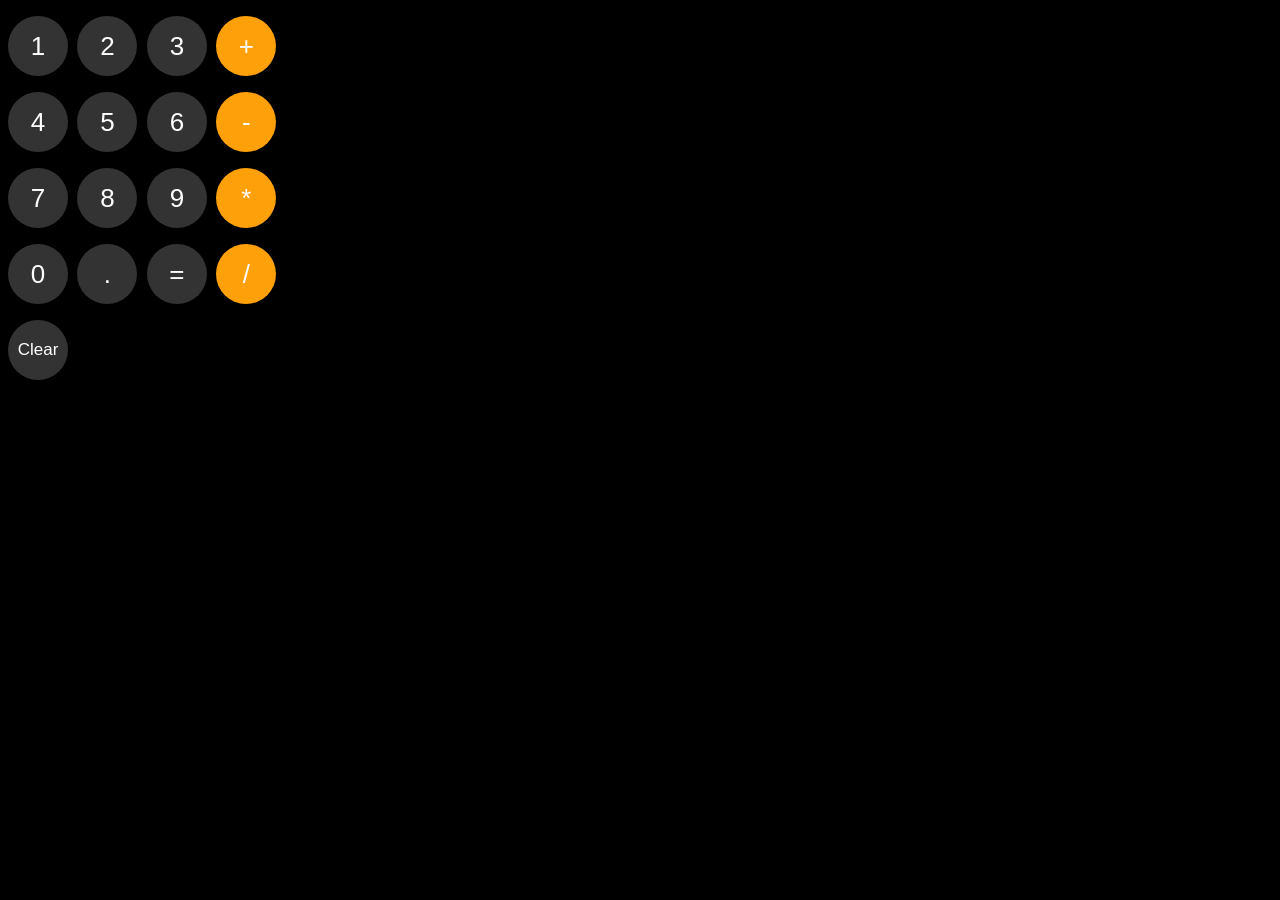
==== index.html @ 65cc66a6 "Update and rename calculator.html to index.html" ====
<!DOCTYPE html>
<html lang="en">
<head>
  <meta charset="UTF-8">
  <meta name="viewport" content="width=device-width, initial-scale=1.0">
  <title>Calculator</title>
  <link rel="stylesheet" href="calculator.css">
</head>

<body>
  <p class="js-result"></p>

  <div class="line">
    <button onclick="
    updateCalc('1');
    ">
    1
  </button>
  <button onclick="
    updateCalc('2');">
    2
  </button>
  <button onclick="
    updateCalc('3');">
    3
  </button>
  <button onclick="
  updateCalc('+');"
  class="sign-button">
    +
  </button>

  </div>

  <div class="line">
    <button onclick="
    updateCalc('4');
    ">
    4
  </button>
  <button onclick="
    updateCalc('5');">
    5
  </button>
  <button onclick="
    updateCalc('6');">
    6
  </button>
  <button onclick="
  updateCalc('-');"
  class="sign-button">
    -
  </button>

  </div>

  <div class="line">
    <button onclick="
    updateCalc('7');
    ">
    7
  </button>
  <button onclick="
    updateCalc('8');">
    8
  </button>
  <button onclick="
    updateCalc('9');">
    9
  </button>
  <button onclick="
  updateCalc('*');"
  class="sign-button">
    *
  </button>

  </div>

  <div class="line">
    <button onclick="
    updateCalc('0');
    ">
    0
  </button>
  <button onclick="
    updateCalc('.');">
    .
  </button>
  <button onclick="
    calc += '=';
    calc = eval(JSON.parse((localStorage.getItem('calc'))));
    showResult();">
    =
  </button>
  <button onclick="
  updateCalc('/');"
  class="sign-button">
    /
  </button>

  </div>

  <div class="line">
    <button onclick="
    localStorage.removeItem('calc');
    calc ='';
    showResult();
    "
    class="clear-button">
      Clear
    </button>
  </div>

  <script src="calculator.js"></script>
  
</body>
</html>
---- calculator.css ----
body{
  background-color: black;
  font-family: Arial;
}
button{
  font-size: 26px;
  height: 60px;
  width: 60px;
  border: none;
  border-radius: 100px;
  color: white;
  background-color: rgb(51, 51, 51);
  margin-right: 5px;
  cursor: pointer;
}
.sign-button{
  background-color: rgb(254, 160, 10);
}
.clear-button{
  font-size: 17px;
}
.line{
  margin-top: 16px;
}
.js-result{
  color: white;
  font-size: 45px;
  margin-top: 15px;
  margin-bottom: 5px;
}
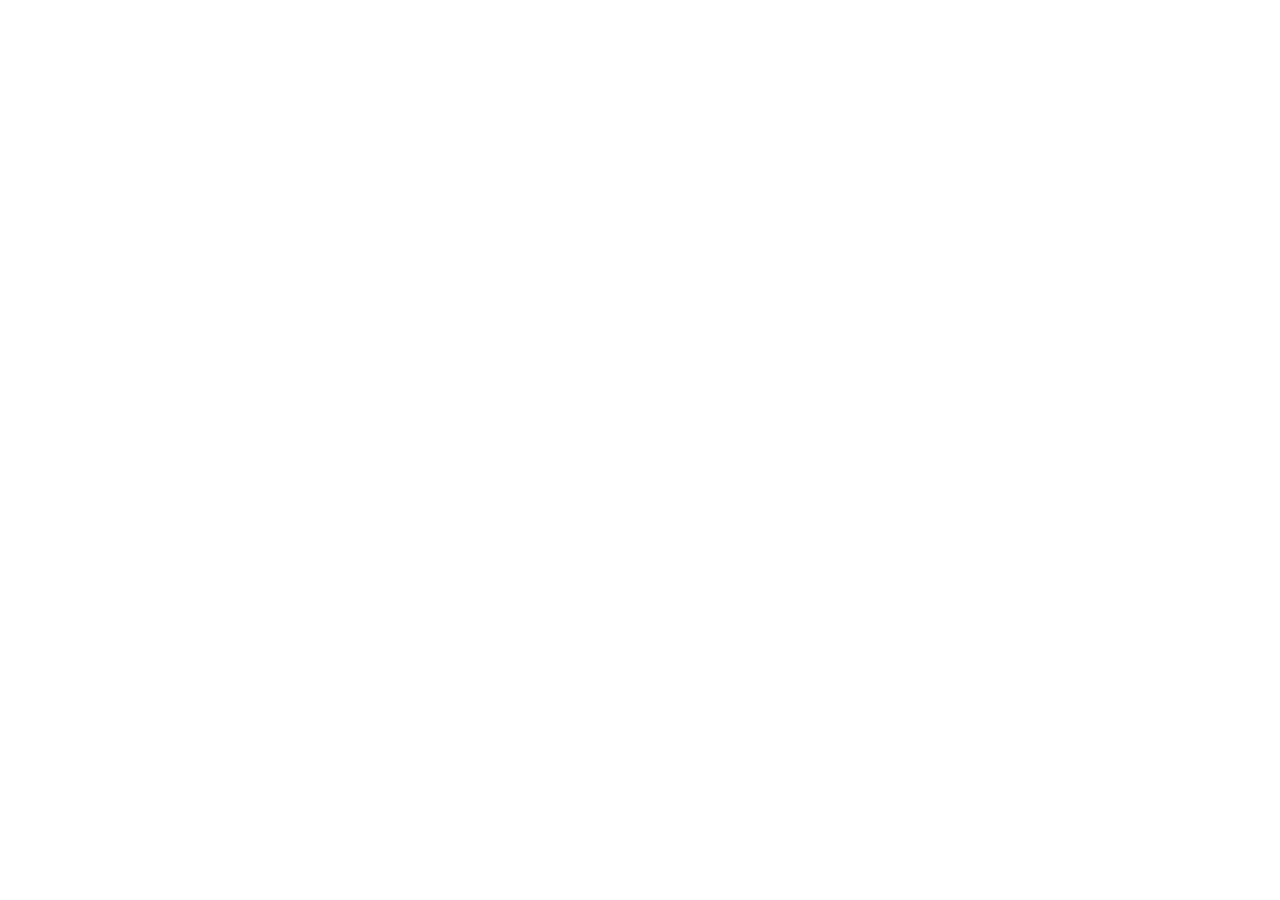
==== commit a061e8ed: "Refactor file paths for styles and scripts Updated file paths for CSS and JavaScript in index.html." ====
--- a/index.html
+++ b/index.html
@@ -4,114 +4,12 @@
   <meta charset="UTF-8">
   <meta name="viewport" content="width=device-width, initial-scale=1.0">
   <title>Calculator</title>
-  <link rel="stylesheet" href="calculator.css">
+  <link rel="stylesheet" href="styles/calculator.css">
 </head>
 
 <body>
-  <p class="js-result"></p>
 
-  <div class="line">
-    <button onclick="
-    updateCalc('1');
-    ">
-    1
-  </button>
-  <button onclick="
-    updateCalc('2');">
-    2
-  </button>
-  <button onclick="
-    updateCalc('3');">
-    3
-  </button>
-  <button onclick="
-  updateCalc('+');"
-  class="sign-button">
-    +
-  </button>
-
-  </div>
-
-  <div class="line">
-    <button onclick="
-    updateCalc('4');
-    ">
-    4
-  </button>
-  <button onclick="
-    updateCalc('5');">
-    5
-  </button>
-  <button onclick="
-    updateCalc('6');">
-    6
-  </button>
-  <button onclick="
-  updateCalc('-');"
-  class="sign-button">
-    -
-  </button>
-
-  </div>
-
-  <div class="line">
-    <button onclick="
-    updateCalc('7');
-    ">
-    7
-  </button>
-  <button onclick="
-    updateCalc('8');">
-    8
-  </button>
-  <button onclick="
-    updateCalc('9');">
-    9
-  </button>
-  <button onclick="
-  updateCalc('*');"
-  class="sign-button">
-    *
-  </button>
-
-  </div>
-
-  <div class="line">
-    <button onclick="
-    updateCalc('0');
-    ">
-    0
-  </button>
-  <button onclick="
-    updateCalc('.');">
-    .
-  </button>
-  <button onclick="
-    calc += '=';
-    calc = eval(JSON.parse((localStorage.getItem('calc'))));
-    showResult();">
-    =
-  </button>
-  <button onclick="
-  updateCalc('/');"
-  class="sign-button">
-    /
-  </button>
-
-  </div>
-
-  <div class="line">
-    <button onclick="
-    localStorage.removeItem('calc');
-    calc ='';
-    showResult();
-    "
-    class="clear-button">
-      Clear
-    </button>
-  </div>
-
-  <script src="calculator.js"></script>
+  <script src="scripts/calculator.js"></script>
   
 </body>
 </html>
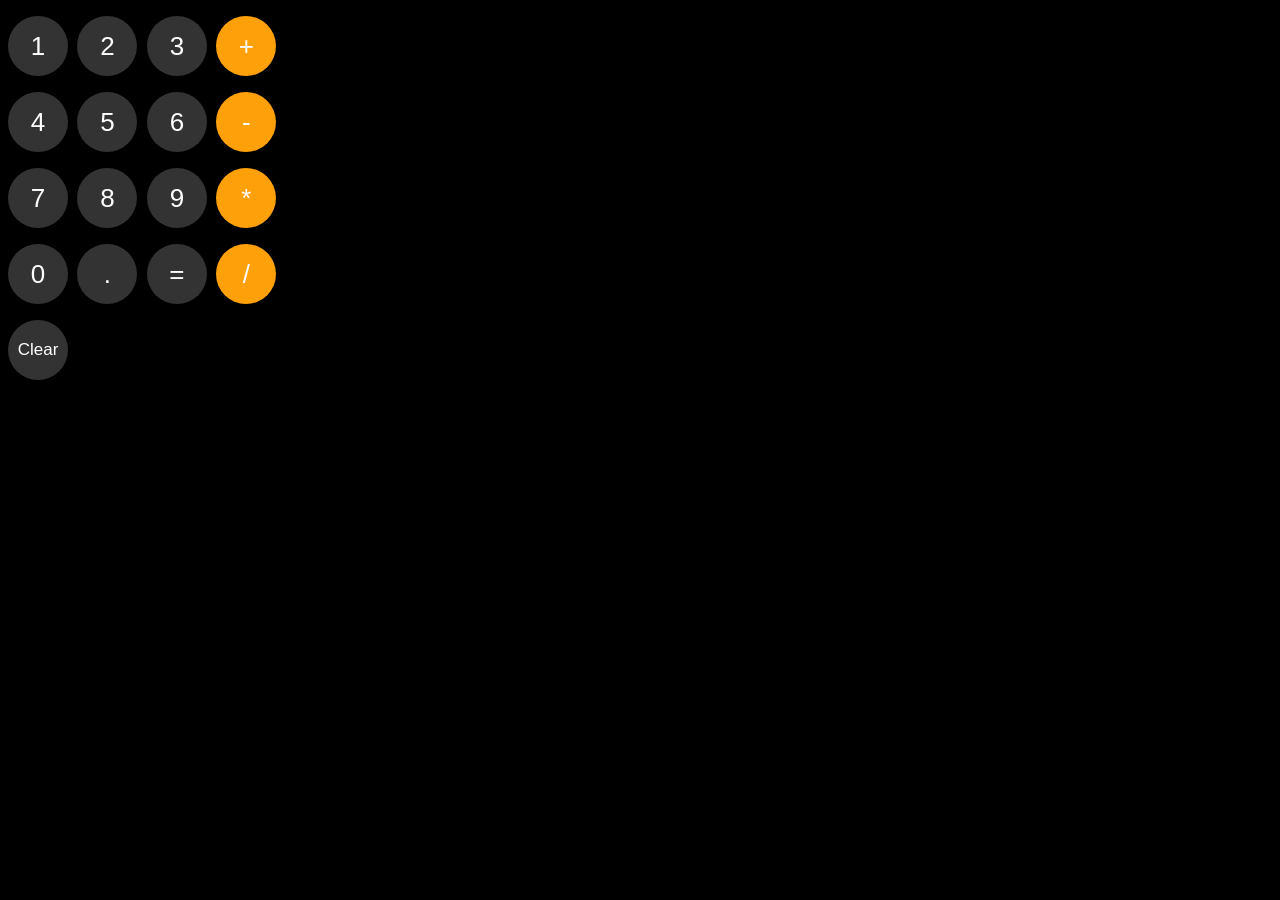
==== commit 7f66115c: "Fix paths for stylesheet and script in index.html Updated paths for CSS and JavaScript files." ====
--- a/index.html
+++ b/index.html
@@ -4,12 +4,12 @@
   <meta charset="UTF-8">
   <meta name="viewport" content="width=device-width, initial-scale=1.0">
   <title>Calculator</title>
-  <link rel="stylesheet" href="styles/calculator.css">
+  <link rel="stylesheet" href="calculator.css">
 </head>
 
 <body>
 
-  <script src="scripts/calculator.js"></script>
+  <script src="calculator.js"></script>
   
 </body>
 </html>
--- a/calculator.css
+++ b/calculator.css
@@ -0,0 +1,30 @@
+body{
+  background-color: black;
+  font-family: Arial;
+}
+button{
+  font-size: 26px;
+  height: 60px;
+  width: 60px;
+  border: none;
+  border-radius: 100px;
+  color: white;
+  background-color: rgb(51, 51, 51);
+  margin-right: 5px;
+  cursor: pointer;
+}
+.sign-button{
+  background-color: rgb(254, 160, 10);
+}
+.clear-button{
+  font-size: 17px;
+}
+.line{
+  margin-top: 16px;
+}
+.js-result{
+  color: white;
+  font-size: 45px;
+  margin-top: 15px;
+  margin-bottom: 5px;
+}
